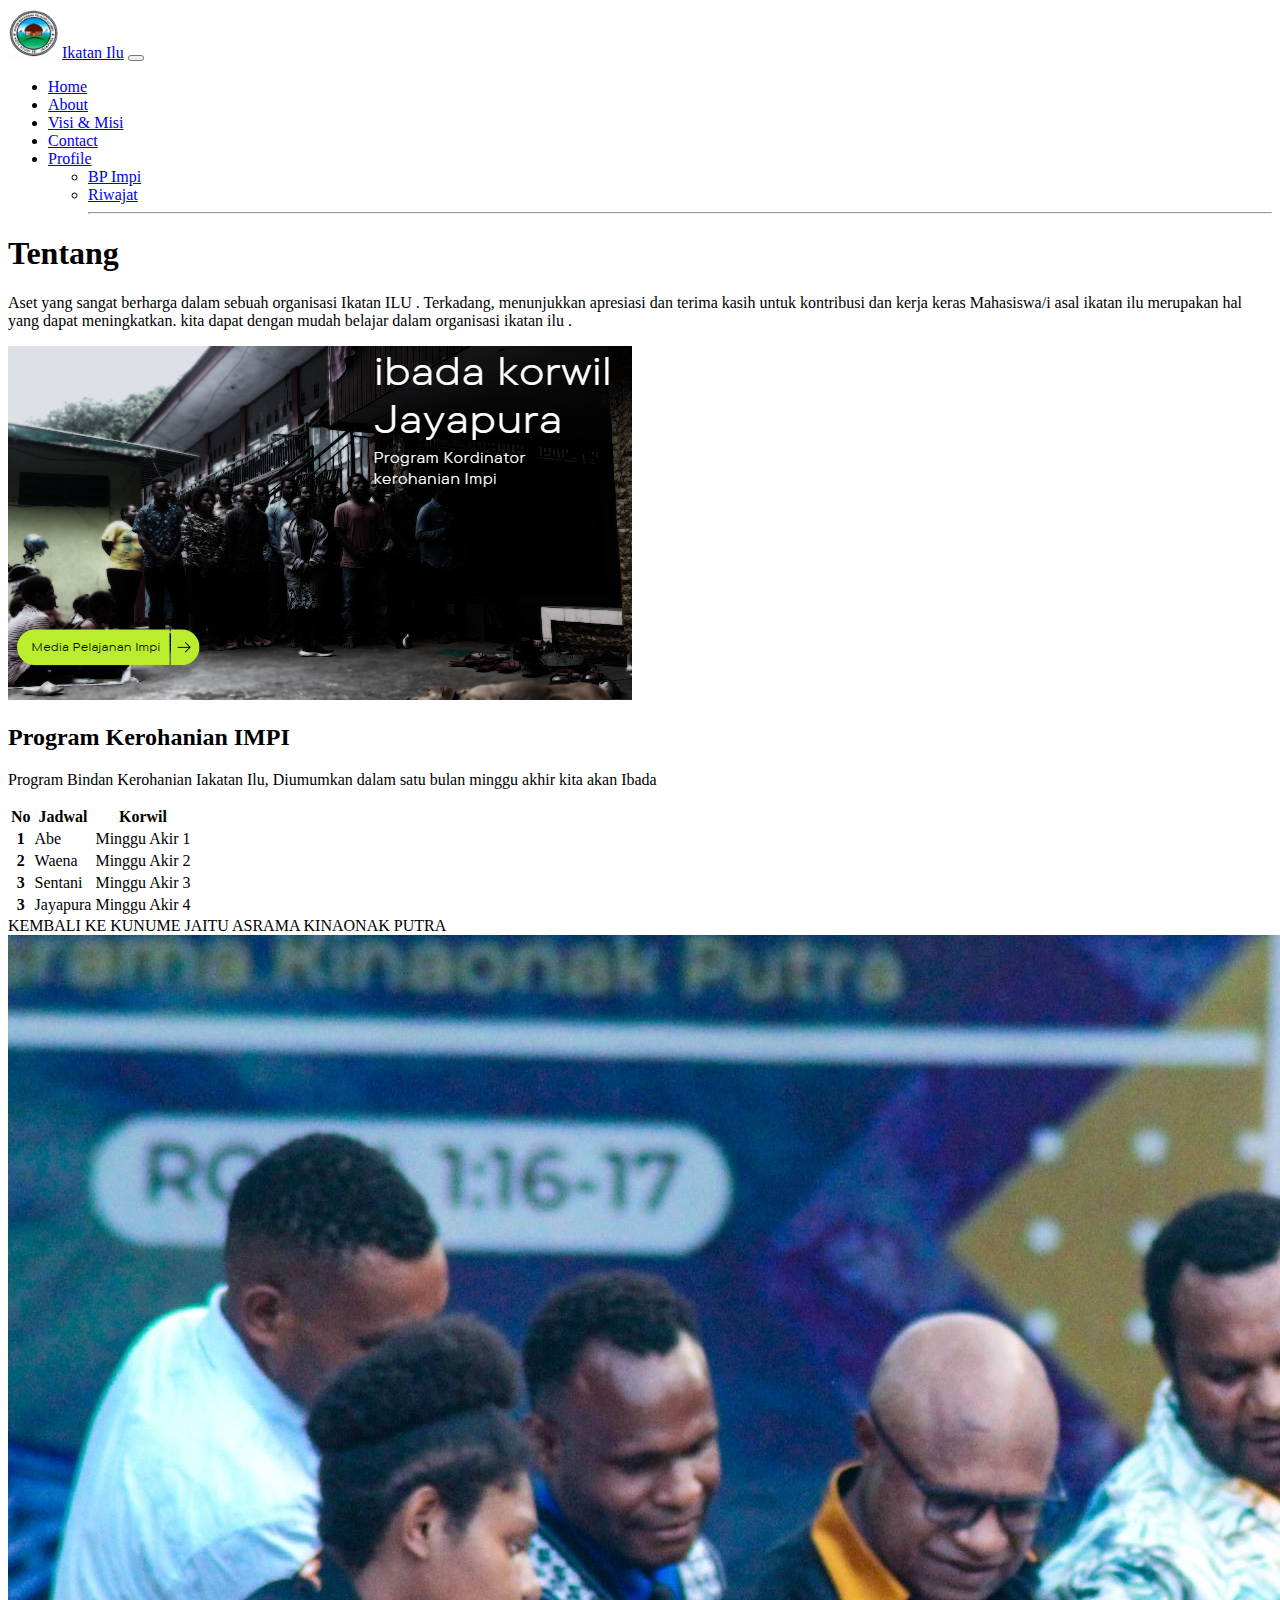
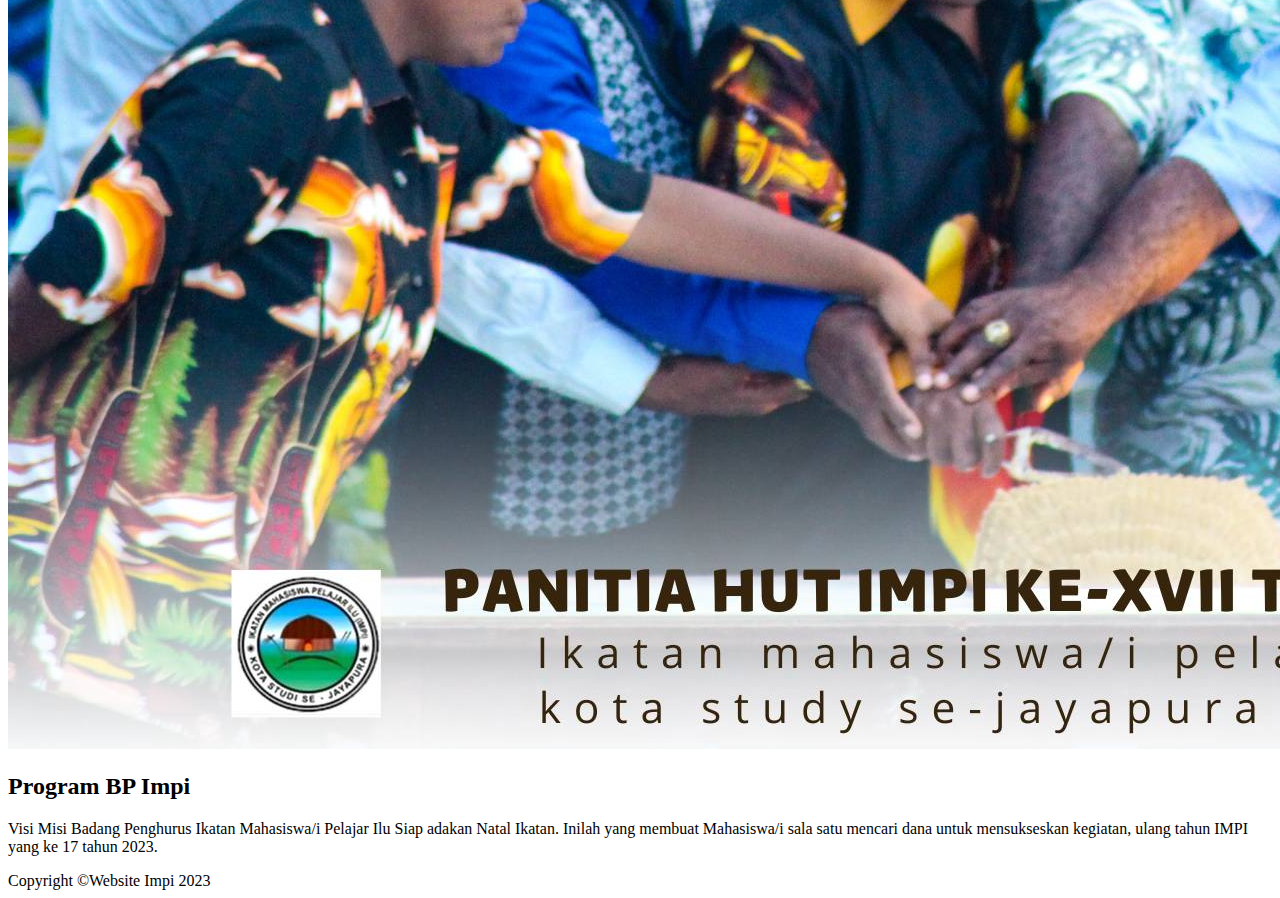
==== about.html @ f1b00dda "Modifikasi README SELESAI" ====
<!DOCTYPE html>
<html lang="en">
    <head>
        <meta charset="utf-8" />
        <meta name="viewport" content="width=device-width, initial-scale=1, shrink-to-fit=no" />
        <meta name="description" content="" />
        <meta name="author" content="" />
        <title>Ikatan Ilu</title>
        <!-- Favicon-->
        <link rel="icon" type="image/x-icon" href="assets/favicon.ico" />
        <!-- Bootstrap icons-->
        <link href="https://cdn.jsdelivr.net/npm/bootstrap-icons@1.5.0/font/bootstrap-icons.css" rel="stylesheet" />
        <!-- Core theme CSS (includes Bootstrap)-->
        <link href="css/styles.css" rel="stylesheet" />
    </head>
    <body class="d-flex flex-column">
        <main class="flex-shrink-0">
            <!-- Navigation-->
            <nav class="navbar navbar-expand-lg navbar-brand">
                <div class="container px-5">
                <img class="me-2" src="images/impi.jpg" alt="Logo" width="50">
                    <a class="navbar-brand" href="index.html">Ikatan Ilu</a>
                    <button class="navbar-toggler" type="button" data-bs-toggle="collapse" data-bs-target="#navbarSupportedContent" aria-controls="navbarSupportedContent" aria-expanded="false" aria-label="Toggle navigation"><span class="navbar-toggler-icon"></span></button>
                    <div class="collapse navbar-collapse" id="navbarSupportedContent">
                        <ul class="navbar-nav ms-auto mb-2 mb-lg-0">
                            <li class="nav-item"><a class="nav-link" href="index.html">Home</a></li>
                            <li class="nav-item"><a class="nav-link" href="about.html">About</a></li>
                            <li class="nav-item"><a class="nav-link" href="faq.html">Visi & Misi</a></li>   
                            <li class="nav-item"><a class="nav-link" href="contact.html">Contact</a></li>
                            <li class="nav-item dropdown">
                                <a class="nav-link dropdown-toggle" id="navbarDropdownPortfolio" href="#" role="button" data-bs-toggle="dropdown" aria-expanded="false">Profile</a>
                                <ul class="dropdown-menu dropdown-menu-end" aria-labelledby="navbarDropdownPortfolio">
                                    <li><a class="dropdown-item" href="portfolio-overview.html">BP Impi</a></li>
                                    <li><a class="dropdown-item" href="portfolio-item.html">Riwajat </a></li>
                               <hr class=" btn btn-primary">
                                </ul>
                            </li>
                        </ul>
                    </div>
                </div>
            </nav>
            <!-- Header-->
            <header class="py-5">
                <div class="container px-5 bg-transparent bg-success p-2 text-dark bg-opacity-25">
                    <div class="row justify-content-center btn bg-transparentbg-success p-2 text-dark bg-opacity-25">
                        <div class="col-lg-8 col-xxl-6 ">
                            <div class="text-center my-5">
                                <h1 class="fw-bolder mb-3">Tentang</h1>
                                <p class="lead fw-normal text-muted mb-4">Aset yang sangat berharga dalam sebuah organisasi Ikatan ILU . Terkadang, menunjukkan apresiasi dan terima kasih untuk kontribusi dan kerja keras Mahasiswa/i asal ikatan ilu merupakan hal yang dapat meningkatkan. kita dapat dengan mudah belajar dalam organisasi ikatan ilu . </p>
                            </div>
                        </div>
                    </div>
                </div>
            </header>
            <!-- About section one-->
            <section class="py-5">
                <div class="container px-5 my-5">
                    <div class="row gx-5 align-items-center">
                        <div class="col-lg-6 order-first order-lg-last"><img class="img-fluid rounded mb-5 mb-lg-0" src="images/ibada.png" alt="..." /></div>
                        <div class="col-lg-6">
                            <h2 class="fw-bolder">Program Kerohanian IMPI</h2>
                            <p class="lead fw-normal text-muted mb-0">Program Bindan Kerohanian Iakatan Ilu, Diumumkan dalam satu bulan minggu akhir kita akan Ibada 
                                <table class="table">
                                    <thead>
                                      <tr>
                                        <th scope="col">No</th>
                                        <th scope="col">Jadwal</th>
                                        <th scope="col">Korwil</th>
                                       
                                      </tr>
                                    </thead>
                                    <tbody class="table-group-divider">
                                      <tr>
                                        <th scope="row">1</th>
                                        <td>Abe</td>
                                        <td>Minggu Akir 1</td>
                                      </tr>
                                      <tr>
                                        <th scope="row">2</th>
                                        <td>Waena</td>
                                        <td>Minggu Akir 2</td>
                                      </tr>
                                      <tr>
                                        <th scope="row">3</th>
                                        <td >Sentani</td>
                                        <td>Minggu Akir 3</td>
                                      </tr>
                                      <tr>
                                        <th scope="row">3</th>
                                        <td >Jayapura</td>
                                        <td>Minggu Akir 4</td>
                                      </tr>
                                    </tbody>
                                </table>
                                <td class="text-decoration-none">KEMBALI KE KUNUME JAITU ASRAMA KINAONAK PUTRA</td>

                        </div>
                    </div>
                </div>
            </section>
            <!-- About section two-->
            <section class="py-5 bg-light" id="scroll-target">
                <div class="container px-5 my-5">
                    <div class="row gx-5 align-items-center">
                        <div class="col-lg-6"><img class="img-fluid rounded mb-5 mb-lg-0" src="images/ulta.jpg" alt="..." /></div>
                        <div class="col-lg-6">
                            <h2 class="fw-bolder">Program BP Impi</h2>
                            <p class="lead fw-normal text-muted mb-0">Visi Misi Badang Penghurus Ikatan Mahasiswa/i Pelajar Ilu Siap adakan Natal Ikatan. Inilah yang membuat Mahasiswa/i sala satu mencari dana untuk mensukseskan kegiatan, ulang tahun IMPI yang ke 17 tahun 2023.</p>
                        </div>
                    </div>
                </div>
            </section>
        </main>
        <!-- Footer-->
        <footer class="bg-dark py-4 mt-auto">
            <div class="container px-5">
                <div class="row text-center">
                    <div class="col-12"><div class="small m-0 text-white">Copyright &copy;Website Impi 2023</div></div>
                </div>
            </div>
        </footer>
        <!-- Bootstrap core JS-->
        <script src="https://cdn.jsdelivr.net/npm/bootstrap@5.2.3/dist/js/bootstrap.bundle.min.js"></script>
        <!-- Core theme JS-->
        <script src="js/scripts.js"></script>
    </body>
</html>
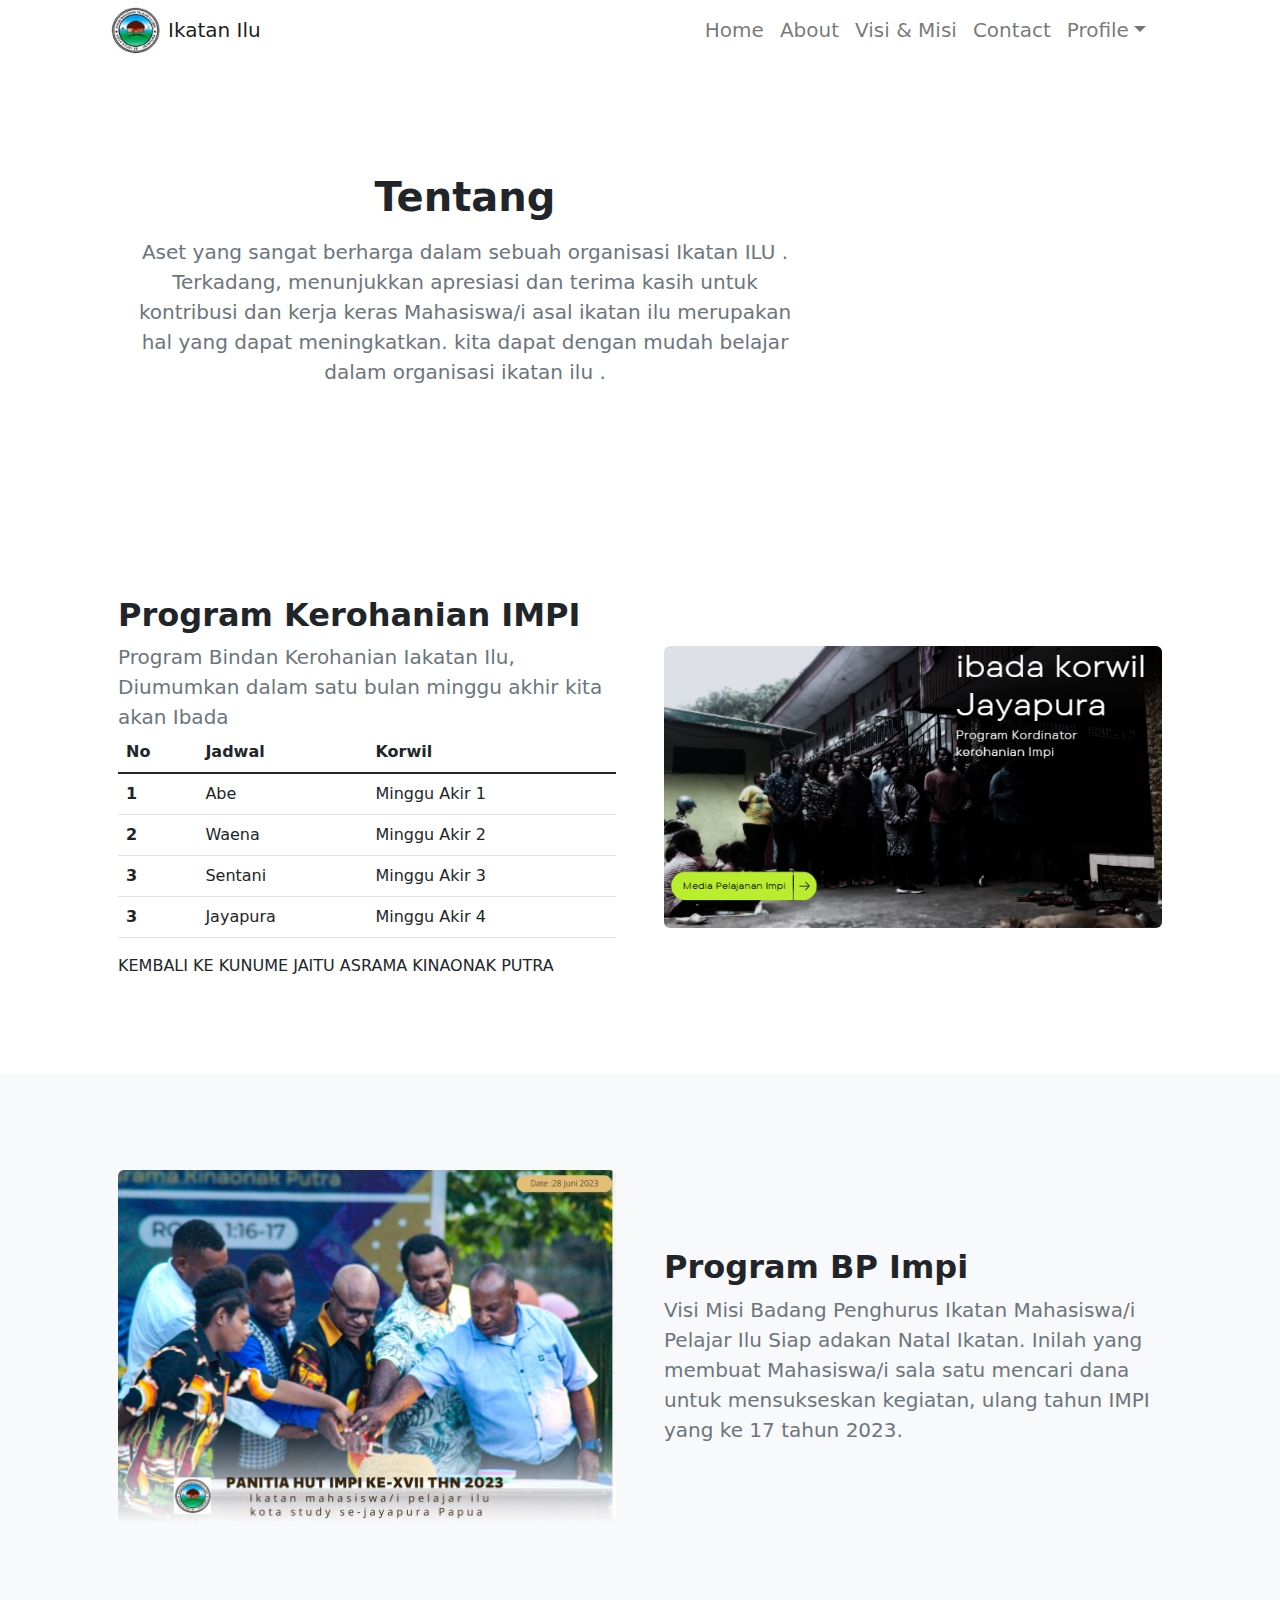
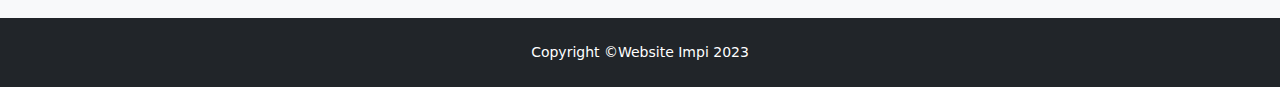
==== commit bf801ae5: "Update about.html" ====
--- a/about.html
+++ b/about.html
@@ -11,7 +11,7 @@
         <!-- Bootstrap icons-->
         <link href="https://cdn.jsdelivr.net/npm/bootstrap-icons@1.5.0/font/bootstrap-icons.css" rel="stylesheet" />
         <!-- Core theme CSS (includes Bootstrap)-->
-        <link href="css/styles.css" rel="stylesheet" />
+        <link href="CSS/styles.css" rel="stylesheet" />
     </head>
     <body class="d-flex flex-column">
         <main class="flex-shrink-0">
